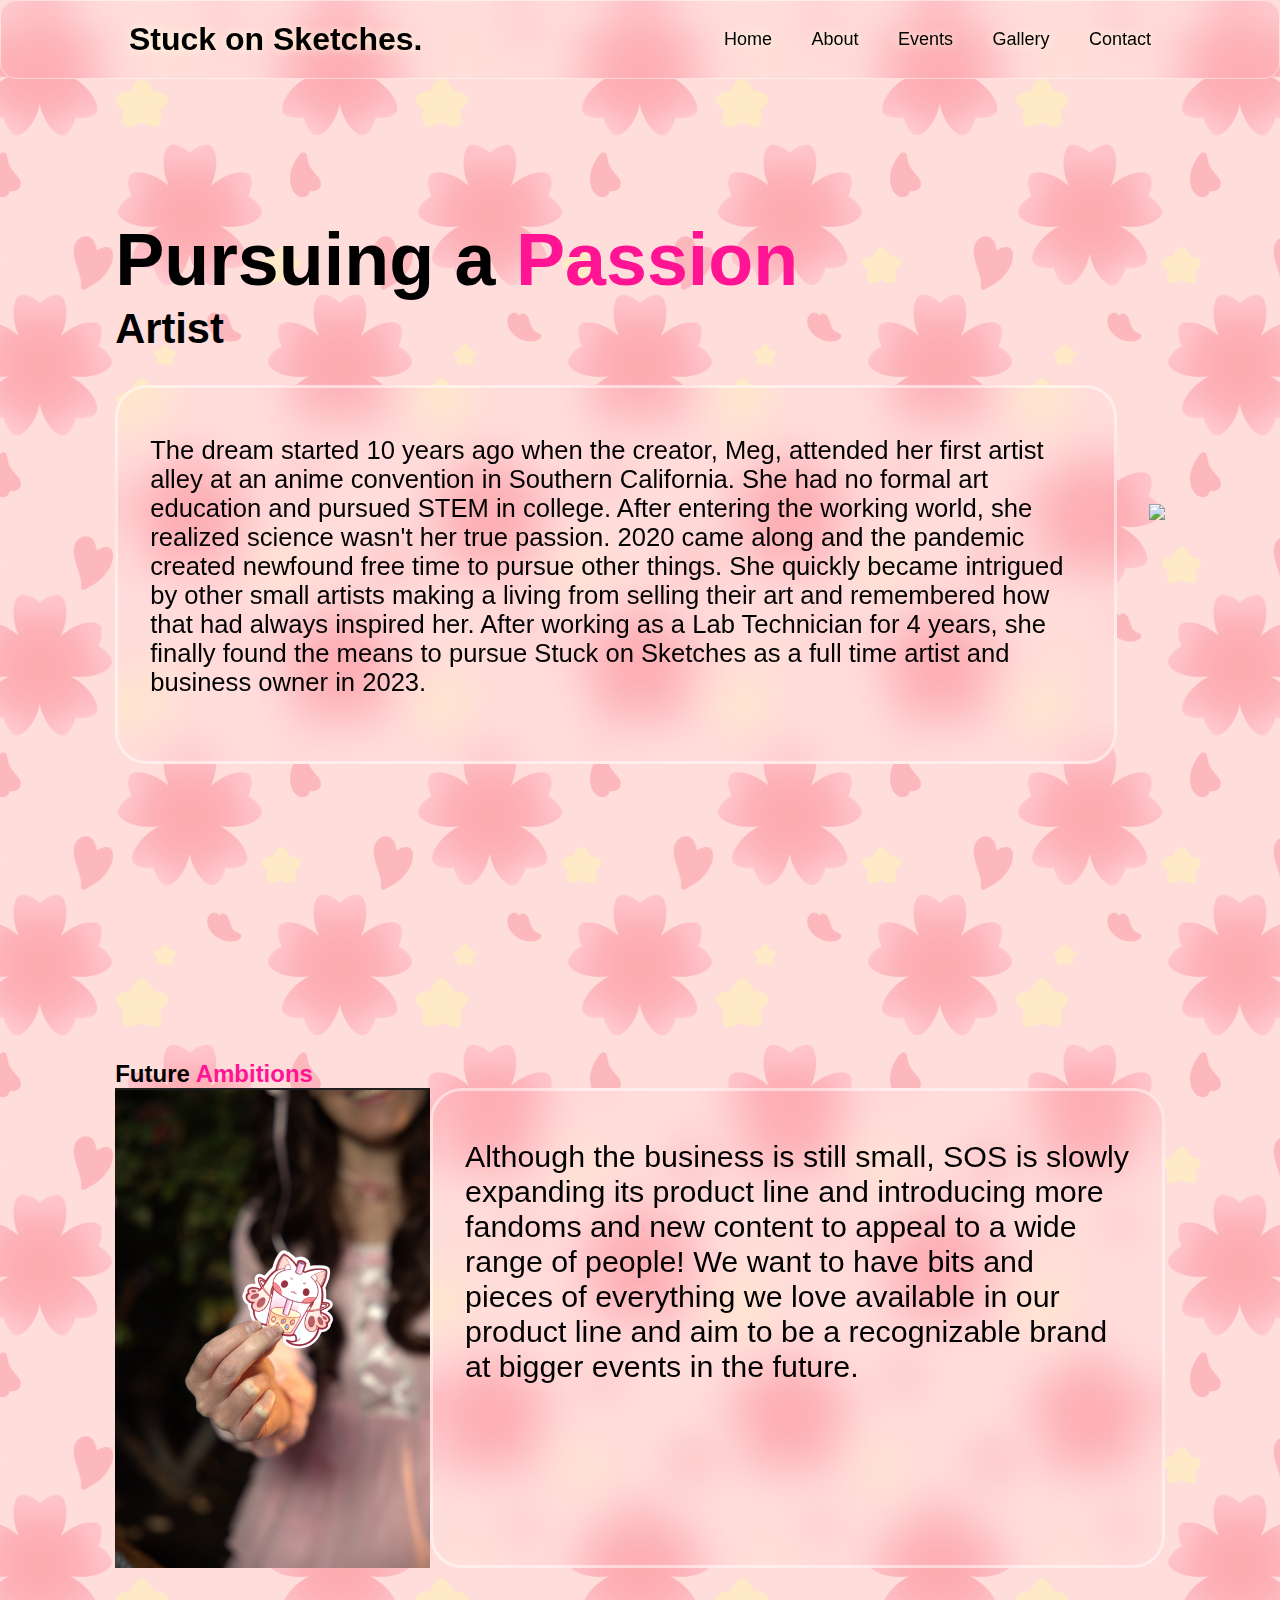
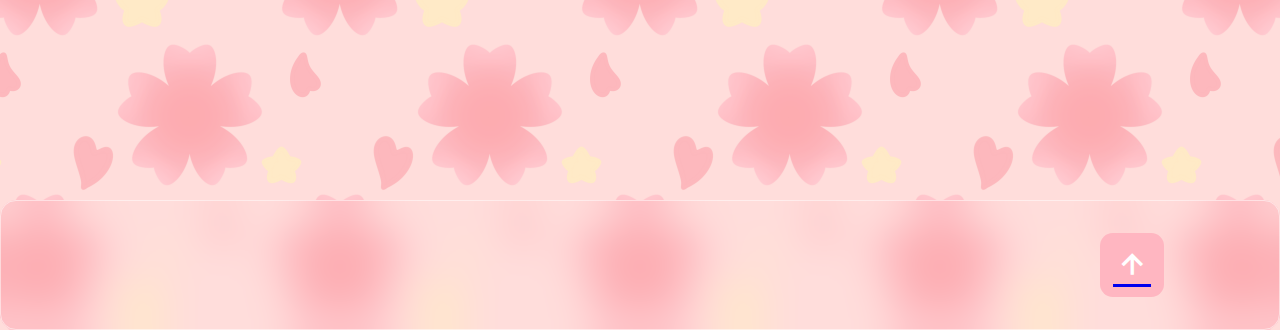
==== about.html @ 0216aaf4 "Add files via upload" ====
<!DOCTYPE html>
<html lang="en">
<head>
    <meta charset="UTF-8">
    <meta http-equiv="X-UA-Compatible" content="IE=edge">
    <meta name="viewport" content="width=device-width, initial-scale=1.0">
    <title>Document</title>
    <link rel="preconnect" href="https://fonts.googleapis.com">
    <link rel="preconnect" href="https://fonts.gstatic.com" crossorigin>
    <link href="https://fonts.googleapis.com/css2?family=Cedarville+Cursive&display=swap" rel="stylesheet">
    <link href='https://unpkg.com/boxicons@2.1.4/css/boxicons.min.css' rel='stylesheet'>

    <link rel="stylesheet" href="about.css">

    <main class="main">
        <header class="header">
            <a href="#" class="logo">Stuck on Sketches.</a>

            <i class='bx bx-menu' id="menu-icon"><i class='bx bx-menu'></i></i>

            <nav class="navbar">
                <a href="index.html" class="active">Home</a>
                <a href="about.html">About</a>
                <a href="event.html">Events</a>
                <a href="galleryPage.html">Gallery</a>
                <a href="contact.html">Contact</a>

            </nav>
        </header>
</head>


<body>

    <!-- about -->

    <section class="about" id="about">
        <!-- <div class="about-img">
            <img src="./megsPhotos/megsbooth.jpg" alt="">
        </div> -->

        <div class="about-content">
            <h2 class="heading">Pursuing a <span>Passion</span></h2>
            <h3>Artist</h3>
            <p> The dream started 10 years ago when the creator, Meg, attended her first artist alley at an anime convention in Southern California. She had no formal art education and pursued STEM in college. After entering the working world, she realized science wasn't her true passion. 2020 came along and the pandemic created newfound free time to pursue other things. She quickly became intrigued by other small artists making a living from selling their art and remembered how that had always inspired her. 
                After working as a Lab Technician for 4 years, she finally found the means to pursue Stuck on Sketches as a full time artist and business owner in 2023. </p>
                <!-- <a href="about.html" class="btn">Read More</a> -->
        </div>

        <!-- Slideshow container -->
<div class="slideshow-container">

    <!-- Full-width images with number and caption text -->
    <!-- <div class="mySlides fade">
      <div class="numbertext">1 / 4</div>
      <img src="megsPhotos/megsbooth.jpg" style="width:100%">
      <div class="text">Caption Text</div>
    </div>
  
    <div class="mySlides fade">
      <div class="numbertext">2 / 4</div>
      <img src="megsPhotos/megs1.jpg" style="width:100%">
      <div class="text">Caption Two</div>
    </div>
  
    <div class="mySlides fade">
      <div class="numbertext">3 / 4</div>
      <img src="megsPhotos/megs2.jpg" style="width:100%">
      <div class="text">Caption Three</div>
    </div>

    <div class="mySlides fade">
        <div class="numbertext">3 / 4</div>
        <img src="megsPhotos/megs3.jpg" style="width:100%">
        <div class="text">Caption Four</div>
      </div> -->
      <img src="./megsPhotos/megLolita.jpg" style="width: 95%;">

  
    <!-- Next and previous buttons -->
    <!-- <a class="prev" onclick="plusSlides(-1)">&#10094;</a>
    <a class="next" onclick="plusSlides(1)">&#10095;</a>
  </div>
  <br> -->
  
  <!-- The dots/circles
  <div style="text-align:center">
    <span class="dot" onclick="currentSlide(1)"></span>
    <span class="dot" onclick="currentSlide(2)"></span>
    <span class="dot" onclick="currentSlide(3)"></span>
    <span class="dot" onclick="currentSlide(4)"></span>

  </div> -->



    </section>

    <!-- sticky image section></section> -->

    <section class="sticky" id="sticky">


        <div class="future-ambitions">
            <h2 class="heading2">Future <span>Ambitions</span></h2>
        
                <!-- <a href="about.html" class="btn">Read More</a> -->
        <div class="stickyimg">
            <img src="./megsPhotos/megsprophototest.png" style="width: 30%;" > 
            
            <div class="textinfo">
                <p>Although the business is still small, SOS is slowly expanding its product line and introducing more fandoms and new content to appeal to a wide range of people! We want to have bits and pieces of everything we love available in our product line and aim to be a recognizable brand at bigger events in the future. 
                </p>
            </div>
            
            
        </div>


          </div>
         
         




    </section>


                <!-- footer design -->
<footer class="footer">
    <div class="footer-text">
        <p></p>
    </div>

    <div class="footer-iconTop">
        <a href="#about"><i class='bx bx-up-arrow-alt'></i></a>
    </div>
</footer>



    
</body>


<script src="about.js"></script>
</html>
---- about.css ----
* {
    margin: 0;
    padding: 0;
    box-sizing: border-box;
    border: none;
    outline: none;
    scroll-behavior: smooth;
    /* font-family: 'Cedarville Cursive', cursive; */
    font-family: 'Lucida Sans', 'Lucida Sans Regular', 'Lucida Grande', 'Lucida Sans Unicode', Geneva, Verdana, sans-serif;
}


body {
    min-height: 100vh;
    /* background: url(./WangXian_pics/Mo.Dao.Zu.Shi.full.3523102.jpg) no-repeat; */
    background: black;
    background-size: cover;
    background-position: center;
    overflow: hidden;
    overflow-y: auto;
}

section {
    min-height: 100vh;
    padding: 10rem 9% 2rem;
}



.header {
    position: fixed;
    top: 0;
    left: 0;
    width: 100%;
    padding: 20px 10%;
    background: transparent;
    display: flex;
    justify-content: space-between;
    align-items: center;
    z-index: 100;
    /* background: transparent; */
    border: .1rem solid rgba(255, 255, 255, .5);
    border-radius: 1rem;
    backdrop-filter: blur(20px);
}

/* .header.sticky {
    border-bottom: .1rem solid rgba(0,0,0,0.2);
} */

.logo {
    font-size: 32px;
    color: black;
    text-decoration: none;
    font-weight: 700;
    filter: drop-shadow(0 0 5px lightyellow);
}

.navbar a {
    font-size: 18px;
    color: black;
    filter: drop-shadow(0 0 5px lightyellow);
    text-decoration: none;
    font-size: 500;
    margin-left: 35px;
    transition: .3s;
}

.navbar a:hover {
    color: deeppink;
}

.main {
    min-height: 100vh;
    background: url(./megsPhotos/flower.png);
    background-size: 300px;
    background-position: center;
    pointer-events: auto;
    transition: .3s ease;
}

.main.active {
    filter: blur(15px);
    pointer-events: none;
}

#menu-icon {
    font-size: 3.6rem;
    color: black;
    filter: drop-shadow(0 0 5px deeppink);
    display: none;
}

span {
    color: deeppink;
}


/* the about section */


.about {
    display: flex;
    justify-content: center;
    align-items: center;
    gap: 2rem;
    /* background: deeppink; */
}

.about-img img {
    width: 35vw;
}

.heading {
    text-align: center;
    font-size: 4.6rem;
}

.about-content h2 {
    text-align: left;
    line-height: 1.2;
}

.about-content h3 {
    font-size: 2.6rem;
}

.about-content p {
    font-size: 1.6rem;
    margin: 2rem 0 3rem;
    flex: 1 1 30rem;
    background: transparent;
    border: .2rem solid rgba(255, 255, 255, .5);
    border-radius: 2rem;
    backdrop-filter: blur(20px);
    padding: 3rem 2rem 4rem;
    text-align: left;
    /* border: .2rem solid var(--bg-color); */
    transition: .5s ease;
    font-size: 1.6rem;
}


/* slideshow section */


* {box-sizing:border-box}

/* Slideshow container */
.slideshow-container {
  max-width: 1000px;
  position: relative;
  margin: auto;
  /* left: 40%; */
}

/* Hide the images by default */
.mySlides {
  display: none;
}

/* Next & previous buttons */
.prev, .next {
  cursor: pointer;
  position: absolute;
  top: 50%;
  width: auto;
  margin-top: -22px;
  padding: 16px;
  color: white;
  font-weight: bold;
  font-size: 18px;
  transition: 0.6s ease;
  border-radius: 0 3px 3px 0;
  user-select: none;
}

/* Position the "next button" to the right */
.next {
  right: 0;
  border-radius: 3px 0 0 3px;
}

/* On hover, add a black background color with a little bit see-through */
.prev:hover, .next:hover {
  background-color: rgba(0,0,0,0.8);
}

/* Caption text */
.text {
  color: #f2f2f2;
  font-size: 15px;
  padding: 8px 12px;
  position: absolute;
  bottom: 8px;
  width: 100%;
  text-align: center;
}

/* Number text (1/3 etc) */
.numbertext {
  color: #f2f2f2;
  font-size: 12px;
  padding: 8px 12px;
  position: absolute;
  top: 0;
}

/* The dots/bullets/indicators */
/* .dot {
  cursor: pointer;
  height: 15px;
  width: 15px;
  margin: 0 2px;
  background-color: #bbb;
  border-radius: 50%;
  display: inline-block;
  transition: background-color 0.6s ease;
}

.active, .dot:hover {
  background-color: #717171;
}

/* Fading animation */
.fade {
  animation-name: fade;
  animation-duration: 1.5s;
}

@keyframes fade {
  from {opacity: .4}
  to {opacity: 1}
} */

span {
    color: deeppink;
}

/* sticky image */



/* .stickyimg {
    overflow: auto;
}

.stickyimg::after {
    content: "";
    clear: both;
    display: table; 
} */


.stickyimg {
    display: flex;

}

.textinfo {
    flex: 1 1 30rem;
    background: transparent;
    border: .2rem solid rgba(255, 255, 255, .5);
    border-radius: 2rem;
    backdrop-filter: blur(20px);
    padding: 3rem 2rem 4rem;
    text-align: left;
    /* border: .2rem solid var(--bg-color); */
    transition: .5s ease;
    font-size: 1.9rem;


    
}

.footer {
    display: flex;
    justify-content: space-between;
    align-items: center;
    flex-wrap: wrap;
    padding: 2rem 9%;
    background: transparent;
    border: .1rem solid rgba(255, 255, 255, .5);
    border-radius: 1rem;
    backdrop-filter: blur(20px);
}

.footer-text p {
    font-size: 1.6rem;
}

.footer-iconTop a {
    display: inline-flex;
    justify-content: center;
    align-items: center;
    padding: .8rem;
    background: lightpink;
    border-radius: .8rem;
    transition: .5s ease;
}

.footer-iconTop a:hover {
    box-shadow: 0 0 1rem deeppink;
}

.footer-iconTop a i {
    font-size: 2.4rem;
    color: white;
}

/* breakpoint */

@media (max-width: 1200px) {
    html {
        font-size: 55%;
    }
}

@media (max-width: 991px) {
    .header {
        padding: 2rem 3%;
    }

    section {
        padding: 10rem 3% 2rem;
    }

    .services {
        padding-bottom: 7rem;
    }

    .footer {
        padding: 2rem 3%;
    }
}

@media (max-width: 768px) {
    #menu-icon {
        display: block;
    }
    .navbar {
        position: absolute;
        top: 100%;
        left: 0;
        width: 100%;
        padding: 1rem 3%;
        background: transparent;
        border-top: .1rem solid rgba(255, 255, 255, .5);
        box-shadow: 0 .5rem 1rem rgba(255, 255, 255, .5);
        backdrop-filter: blur(20px);
        display: none;

    }

    .navbar.active {
        display: block;
    }

    .navbar a {
        display: block;
        font-size: 2rem;
        margin: 3rem 0;
    }

    .about {
        flex-direction: column;
    }

    .about-content h3 {
        font-size: 2.6rem;
    }

    .about-content h1 {
        font-size: 5rem;
    }

    .about-img {
        width: 70vw;
        margin-top: 4rem;
    }

    .sticky {
        flex-direction: column-reverse;
    }

    .sticky img {
        width: 70vw;
        margin-top: 4rem;
    }
}
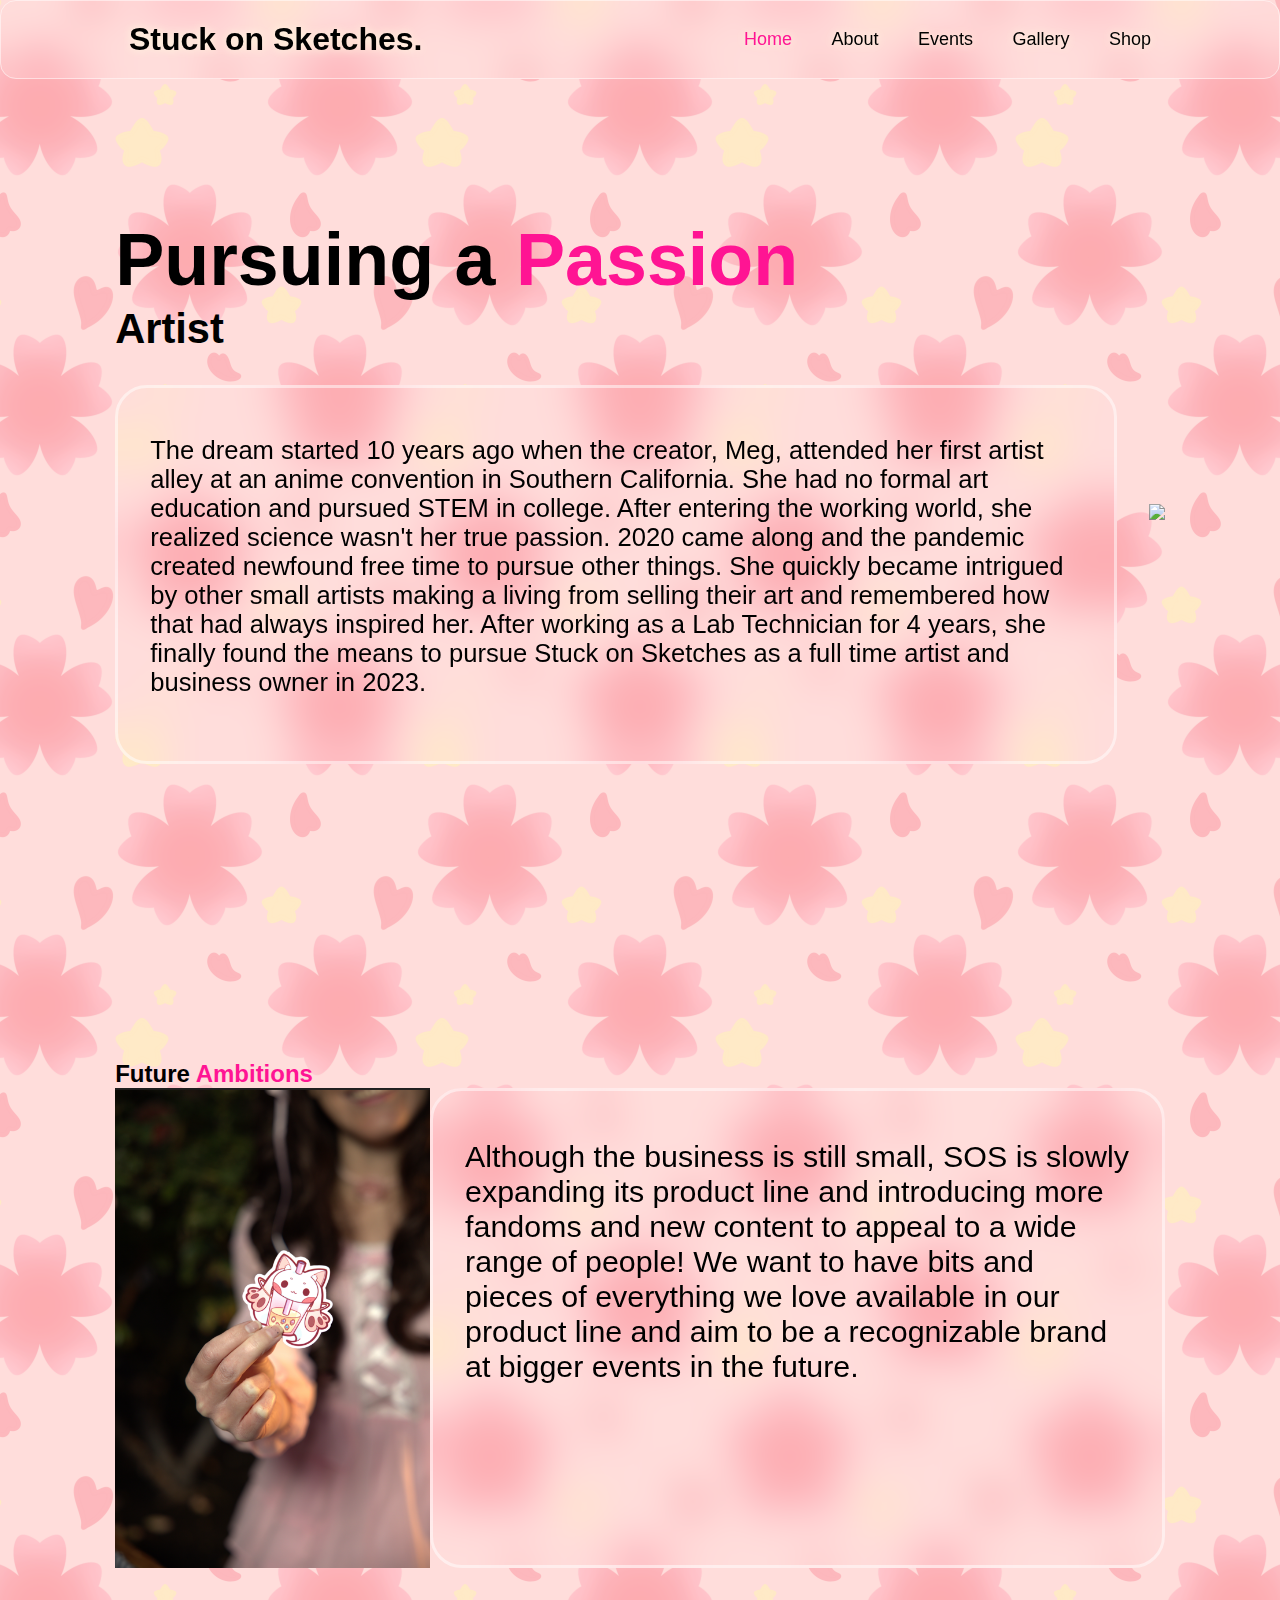
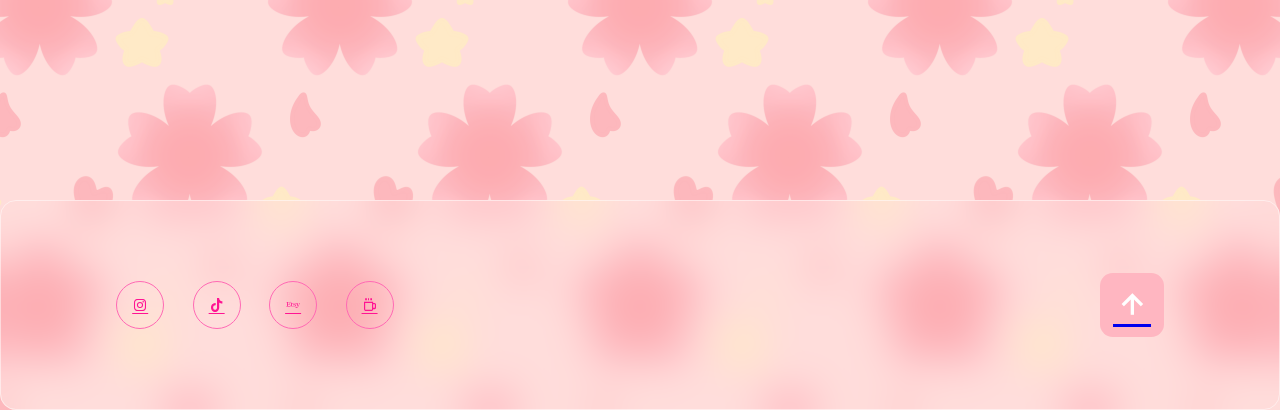
==== commit d6869ff6: "Made Homepage Changes" ====
--- a/about.html
+++ b/about.html
@@ -11,26 +11,25 @@
     <link href='https://unpkg.com/boxicons@2.1.4/css/boxicons.min.css' rel='stylesheet'>
 
     <link rel="stylesheet" href="about.css">
-
-    <main class="main">
-        <header class="header">
-            <a href="#" class="logo">Stuck on Sketches.</a>
-
-            <i class='bx bx-menu' id="menu-icon"><i class='bx bx-menu'></i></i>
-
-            <nav class="navbar">
-                <a href="index.html" class="active">Home</a>
-                <a href="about.html">About</a>
-                <a href="event.html">Events</a>
-                <a href="galleryPage.html">Gallery</a>
-                <a href="contact.html">Contact</a>
-
-            </nav>
-        </header>
 </head>
 
 
 <body>
+    <body>
+        <div class="main">
+          <header class="header">
+            <a href="#" class="logo">Stuck on Sketches.</a>
+      
+            <i class='bx bx-menu' id="menu-icon"></i>
+            <nav class="navbar">
+              <a href="index.html" class="active">Home</a>
+              <a href="about.html">About</a>
+              <a href="event.html">Events</a>
+              <a href="galleryPage.html">Gallery</a>
+              <a href="contact.html">Shop</a>
+            </nav>
+          </header>
+        </div>
 
     <!-- about -->
 
@@ -131,6 +130,12 @@
 <footer class="footer">
     <div class="footer-text">
         <p></p>
+        <div class="social-media">
+            <a href="https://www.instagram.com/stuckonsketches/" target="_blank"><i class='bx bxl-instagram'></i></a>
+            <a href="https://www.tiktok.com/@stuckonsketches?_t=8gwtjsY6oQg&_r=1" target="_blank"><i class='bx bxl-tiktok'></i></a>
+            <a href="https://www.etsy.com/shop/stuckonsketches/?etsrc=sdt" target="_blank"><i class='bx bxl-etsy'></i></a>
+            <a href="https://ko-fi.com/stuckonsketches/shop" target="_blank"><i class='bx bx-coffee'></i></a>
+        </div>
     </div>
 
     <div class="footer-iconTop">
--- a/about.css
+++ b/about.css
@@ -38,15 +38,10 @@
     justify-content: space-between;
     align-items: center;
     z-index: 100;
-    /* background: transparent; */
     border: .1rem solid rgba(255, 255, 255, .5);
     border-radius: 1rem;
     backdrop-filter: blur(20px);
 }
-
-/* .header.sticky {
-    border-bottom: .1rem solid rgba(0,0,0,0.2);
-} */
 
 .logo {
     font-size: 32px;
@@ -66,12 +61,12 @@
     transition: .3s;
 }
 
-.navbar a:hover {
+.navbar a:hover,
+.navbar a.active {
     color: deeppink;
 }
 
-.main {
-    min-height: 100vh;
+body {
     background: url(./megsPhotos/flower.png);
     background-size: 300px;
     background-position: center;
@@ -87,7 +82,7 @@
 #menu-icon {
     font-size: 3.6rem;
     color: black;
-    filter: drop-shadow(0 0 5px deeppink);
+    filter: drop-shadow(0 0 5px white);
     display: none;
 }
 
@@ -308,6 +303,48 @@
     color: white;
 }
 
+.social-media a {
+    display: inline-flex;
+    justify-content: center;
+    align-items: center;
+    width: 3rem;
+    height: 3rem;
+    background: transparent;
+    border: .1rem solid hotpink;
+    border-radius: 50%;
+    font-size: 1rem;
+    color: deeppink;
+    margin: 3rem 1.5rem 3rem 0;
+    transition: .5s ease;
+}
+
+.social-media a:hover {
+	background: lightyellow;
+	box-shadow: 0 0 1rem deeppink;
+}
+
+.btn {
+    font-family: 'Playfair Display';
+    display: inline-block;
+    padding: 1rem 1.3rem;
+    background: transparent;
+    border-radius: 2rem;
+    box-shadow: 0 0 1rem deeppink;
+    font-size: 1.3rem;
+    letter-spacing: .1rem;
+    font-weight: 600;
+    transition: .5s ease;
+}
+
+.btn:hover {
+/* background: lightyellow; */
+	backdrop-filter: blur(50px);
+	box-shadow: 0 0 3rem deeppink;
+
+}
+
+/* breakpoint */
+
 /* breakpoint */
 
 @media (max-width: 1200px) {
@@ -320,13 +357,9 @@
     .header {
         padding: 2rem 3%;
     }
-
+    
     section {
         padding: 10rem 3% 2rem;
-    }
-
-    .services {
-        padding-bottom: 7rem;
     }
 
     .footer {
@@ -344,9 +377,9 @@
         left: 0;
         width: 100%;
         padding: 1rem 3%;
-        background: transparent;
-        border-top: .1rem solid rgba(255, 255, 255, .5);
-        box-shadow: 0 .5rem 1rem rgba(255, 255, 255, .5);
+        background: pink;
+        border-top: .1rem solid rgb(255, 255, 255);
+        box-shadow: 0 .5rem 1rem rgb(255, 255, 255);
         backdrop-filter: blur(20px);
         display: none;
 
@@ -361,30 +394,4 @@
         font-size: 2rem;
         margin: 3rem 0;
     }
-
-    .about {
-        flex-direction: column;
-    }
-
-    .about-content h3 {
-        font-size: 2.6rem;
-    }
-
-    .about-content h1 {
-        font-size: 5rem;
-    }
-
-    .about-img {
-        width: 70vw;
-        margin-top: 4rem;
-    }
-
-    .sticky {
-        flex-direction: column-reverse;
-    }
-
-    .sticky img {
-        width: 70vw;
-        margin-top: 4rem;
-    }
 }